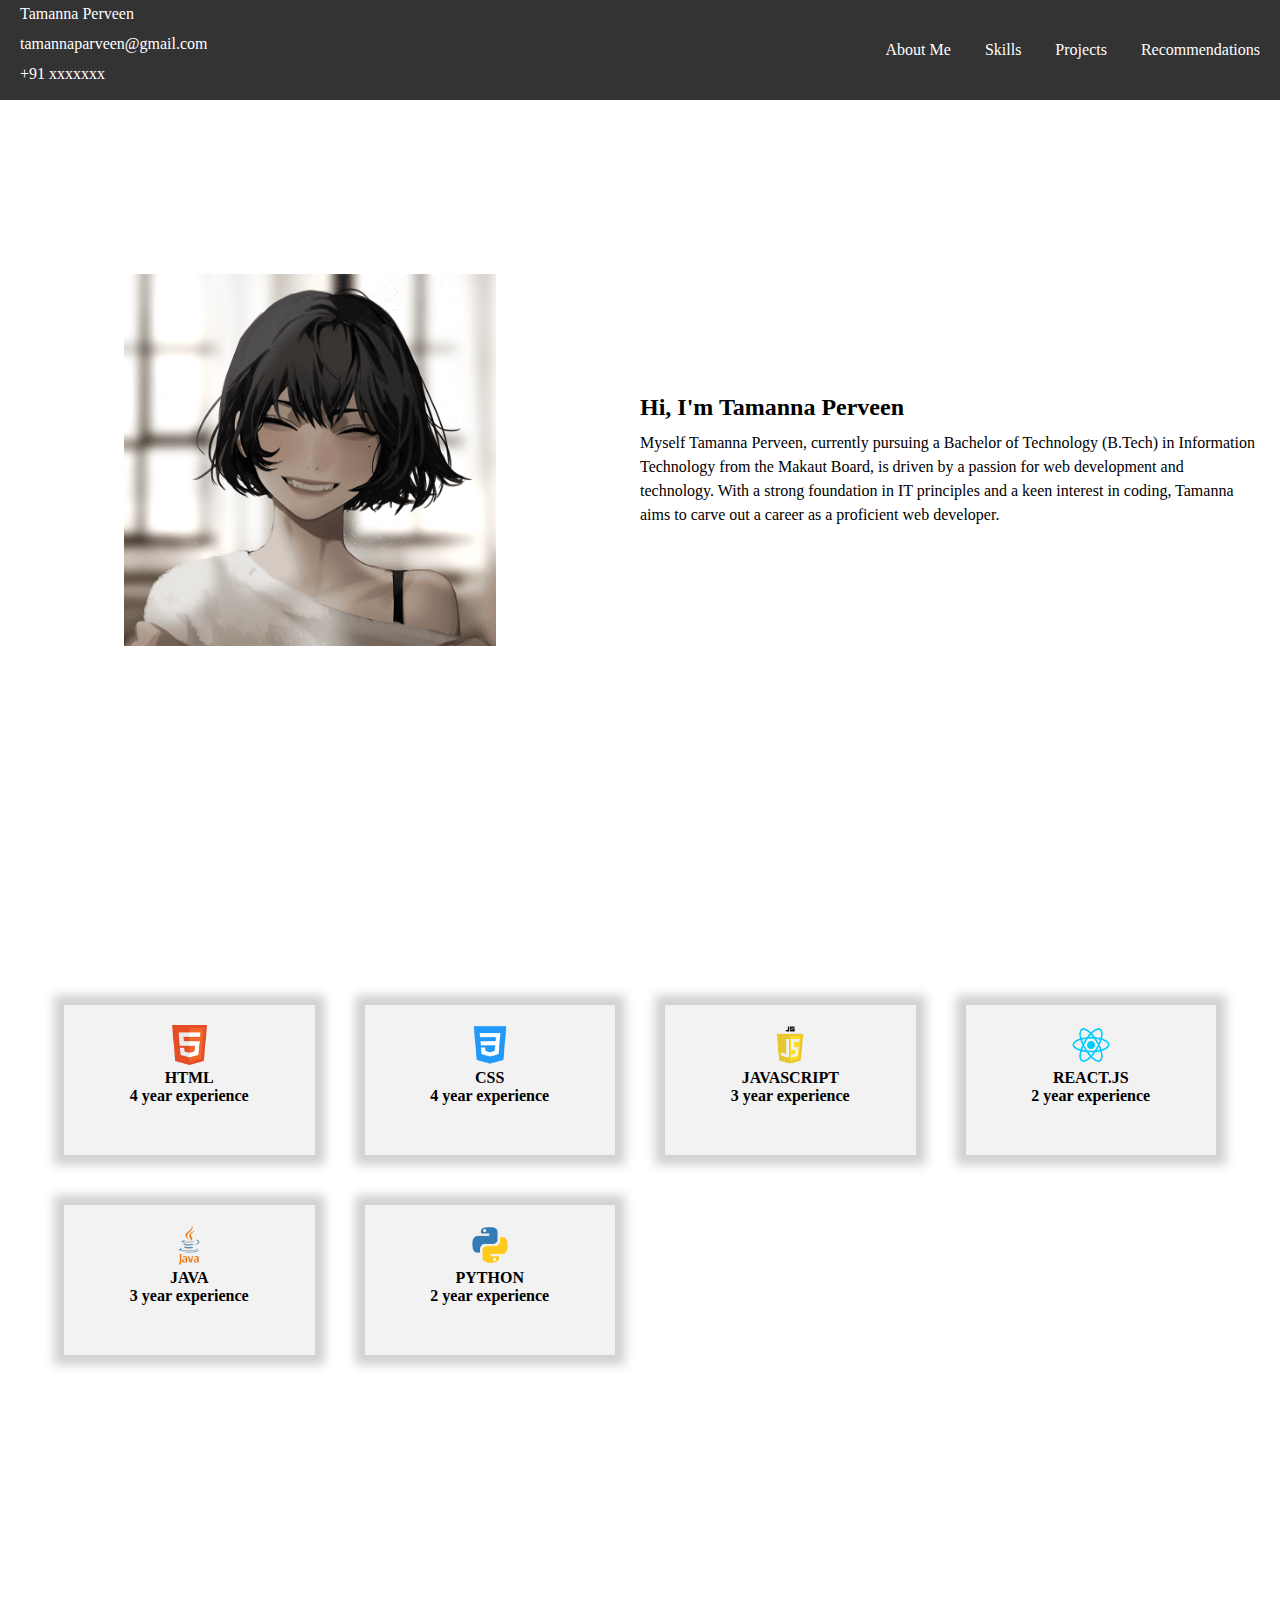
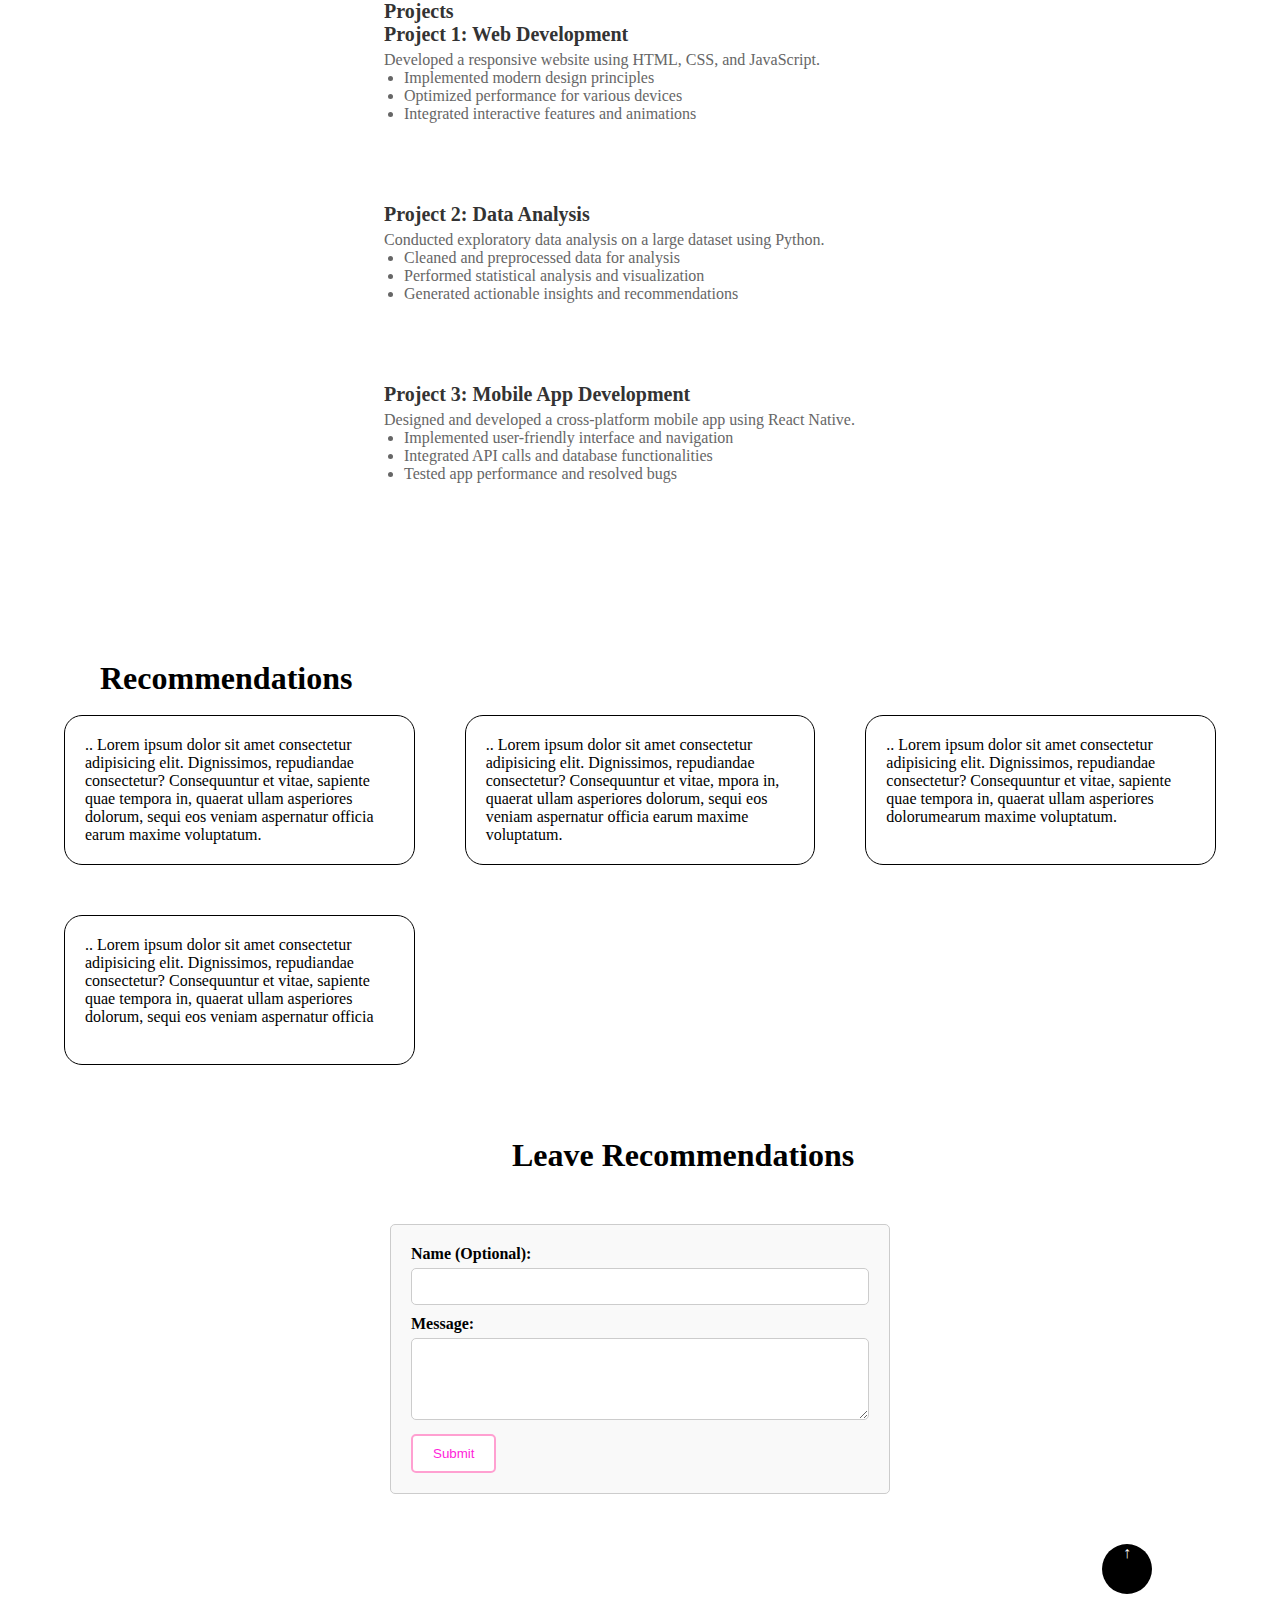
==== index.html @ ea0f34ee "add file" ====
<!DOCTYPE html>
<html lang="en">
<head>
    <meta charset="UTF-8">
    <meta name="viewport" content="width=device-width, initial-scale=1.0">
    <title>Tamanna Portfolio</title>
    <link rel="stylesheet" href="styles.css">
</head>
<body>
    <div class="navbar" id="navv">
        <div class="contact-info">
            <div>
                <p>Tamanna Perveen</p>
            </div>
            <div>
                <p>tamannaparveen@gmail.com</p>
            </div>
            <div>
                <p>+91 xxxxxxx</p>
            </div>
        </div>
        <div class="tabs">
            <a href="#about">About Me</a>
            <a href="#skills">Skills</a>
            <a href="#projects">Projects</a>
            <a href="#recommendations">Recommendations</a>
        </div>
    </div>

    <section id="about">
        <div class="about-section">
            <div class="left-div">
                <img src="./img/anime-girls-black-short-hair.png" alt="profile pic">
            </div>
            <div class="right-div">
                <div class="name-div">
                    <h1>Hi, I'm Tamanna Perveen</h1>
                </div>
                <div class="details-div">
                    <p>Myself Tamanna Perveen, currently pursuing a Bachelor of Technology (B.Tech) in Information Technology from the Makaut Board, is driven by a passion for web development and technology. With a strong foundation in IT principles and a keen interest in coding, Tamanna aims to carve out a career as a proficient web developer.</p>
                </div>
            </div>
        </div>    
    </section>

    <section id="skills" style="height: 80vh; display: flex; align-items: center;">
        <div class="grid-container">
            <div class="grid-item">
                <img src="./img/html-icon.webp" height="40px">
                <h4>HTML</h4>
                <b>4 year experience</b>
            </div>
            <div class="grid-item">
                <img src="./img/css.webp" height="40px">
                <h4>CSS</h4>
                <b>4 year experience</b>
            </div>
            <div class="grid-item">
                <img src="./img/jss.png" height="40px">
                <h4>JAVASCRIPT</h4>
                <b>3 year experience</b>
            </div>
            <div class="grid-item">
                <img src="./img/reactjss.png" height="40px">
                <h4>REACT.JS</h4>
                <b>2 year experience</b>
            </div>
            <div class="grid-item">
                <img src="./img/javaa.png" height="40px">
                <h4>JAVA</h4>
                <b>3 year experience</b>
            </div>
            <div class="grid-item">
                <img src="./img/pythonn.png" height="40px" >
                <h4>PYTHON</h4>
                <b>2 year experience</b>
            </div>
        </div>
    </section>

    <section id="projects" style="height: 80vh; display: flex; align-items: center; flex-direction: column;">
    <div class="project">
        <h1 class="project-title">Projects</h1>

        <div class="project-title">Project 1: Web Development</div>
        <div class="project-description">
            <p>Developed a responsive website using HTML, CSS, and JavaScript.</p>
            <ul class="bullet-points">
            <li>Implemented modern design principles</li>
            <li>Optimized performance for various devices</li>
            <li>Integrated interactive features and animations</li>
            </ul>
        </div>
        </div>

        <div class="project">
        <div class="project-title">Project 2: Data Analysis</div>
        <div class="project-description">
            <p>Conducted exploratory data analysis on a large dataset using Python.</p>
            <ul class="bullet-points">
            <li>Cleaned and preprocessed data for analysis</li>
            <li>Performed statistical analysis and visualization</li>
            <li>Generated actionable insights and recommendations</li>
            </ul>
        </div>
        </div>
    
    <div class="project">
        <div class="project-title">Project 3: Mobile App Development</div>
        <div class="project-description">
            <p>Designed and developed a cross-platform mobile app using React Native.</p>
            <ul class="bullet-points">
            <li>Implemented user-friendly interface and navigation</li>
            <li>Integrated API calls and database functionalities</li>
            <li>Tested app performance and resolved bugs</li>
            </ul>
        </div>
    </div>
    </section>

    <section id="recommendations" >
        <h1 style="margin-left: 100px;">Recommendations</h1> <br>
        <div class="grid-container-r">
            <div class="grid-item-r">
                .. Lorem ipsum dolor sit amet consectetur adipisicing elit. Dignissimos, repudiandae consectetur? Consequuntur et vitae, sapiente quae tempora in, quaerat ullam asperiores dolorum, sequi eos veniam aspernatur officia earum maxime voluptatum.
            </div>
            <div class="grid-item-r">
                .. Lorem ipsum dolor sit amet consectetur adipisicing elit. Dignissimos, repudiandae consectetur? Consequuntur et vitae, mpora in, quaerat ullam asperiores dolorum, sequi eos veniam aspernatur officia earum maxime voluptatum.
            </div>
            <div class="grid-item-r">
                .. Lorem ipsum dolor sit amet consectetur adipisicing elit. Dignissimos, repudiandae consectetur? Consequuntur et vitae, sapiente quae tempora in, quaerat ullam asperiores dolorumearum maxime voluptatum.
            </div>
            <div class="grid-item-r">
                .. Lorem ipsum dolor sit amet consectetur adipisicing elit. Dignissimos, repudiandae consectetur? Consequuntur et vitae, sapiente quae tempora in, quaerat ullam asperiores dolorum, sequi eos veniam aspernatur officia 
            </div>
        </div>
    </section>
    <br><br><br><br>

    <h1 style="margin-left: 40%;">Leave Recommendations</h1>

    <form id="recommendation-form">
    <label for="name">Name (Optional):</label>
    <input type="text" id="name" name="name">
    <br>
    <label for="message">Message:</label>
    <textarea id="message" name="message" rows="4" cols="50" required></textarea>
    <br>
    <button type="submit">Submit</button>
  </form>
  
  <div id="popup" style="display: none;">
    <br> 
    <p id="popup-text">Thanks for leaving a recommendation!</p>
    <br> <br> <br>
    <button id="ok-button">OK</button>
  </div>

<div class="footer" style="position: relative; width: 80%; margin: auto; margin-bottom: 40px;">
    <a href="#navv">
          <div style="height: 50px; width: 50px; border-radius: 50%; position: absolute; right: 0;text-align: center;margin-top: 0px;
            background-color: black; color:white;">
            ↑
            </div>
    </a>
</div>
<br><br><br><br>
    <script src="script.js"></script>
</body>
</html>
---- styles.css ----
*{
    padding: 0;
    margin: 0;
    box-sizing: border-box;
    scroll-behavior: smooth;
}

/* Styles for navbar */
.navbar {
    display: flex;
    justify-content: space-between;
    align-items: center;
    padding: 10px 20px;
    background-color: #333;
    color: white;
    height: 100px;
}

.contact-info {
    display: flex;
    flex-direction: column;
}

.contact-info > div {
    margin: 0;
    padding: 0;
    height: 30px;
}

.tabs a {
    text-decoration: none;
    color: white;
    margin-left: 30px;
}

.tabs a:hover {
    text-decoration: underline;
}



/* about style  */
#about{
    height: 80vh;
}
.about-section {
    height: 100%;
    display: flex;
    align-items: center;
}
.left-div{
    width: 50%;
    height: 100%;
    display: flex;
    justify-content: center;
    align-items: center;
}
.left-div img {
    width: 372px; 
    height: 372px;
    margin-right: 20px;
}

.right-div {
    flex: 1;
    padding-right: 20px;
}

.name-div h1 {
    font-size: 24px;
    margin-bottom: 10px;
}

.details-div p {
    font-size: 16px;
    line-height: 1.5;
}


/* skill style  */
.grid-container {
    width: 90%;
    margin: auto;
    display: grid;
    grid-template-columns: repeat(4, 1fr); /* 4 columns with equal width */
    grid-template-rows: repeat(2, 1fr); /* 2 rows with equal height */
    gap: 50px; /* Gap between grid items */
}
.grid-item {
    box-shadow: 0px 0px 10px 10px rgba(0, 0, 0, 0.183);
    background-color: #f2f2f2; /* Background color */
    padding: 20px; /* Padding around content */
    text-align: center; /* Center content horizontally */
    height: 150px;
}

/* project style  */
/* Styles for project section */
.project-title{
    align-items: center;
    font-size: larger;
    color: #000000;
}
.project {
    width: 40%;
    margin: auto;
    margin-bottom: 20px;
    margin-top: 60px;
    display: flex;
    justify-content: center;
    flex-direction: column;
  }
  
  .project-title {
    font-weight: bold;
    font-size: 20px;
    color: #333;
  }
  
  .project-description {
    margin-top: 5px;
    color: #666;
  }
  
  .bullet-points {
    margin-left: 20px;
  }
  

  /* recomended style  */
  #recommendations .grid-container-r {
    display: grid;
    grid-template-columns: repeat(3, 1fr); /* 3 columns with equal width */
    gap: 50px; /* Gap between grid items */
    width: 90%;
    margin: auto;
  }
  #recommendations .grid-item-r {
    background-color: white; /* Background color */
    padding: 20px; /* Padding around content */
    height: 150px;
    border: 1px black solid;
    border-radius:18px;
  }


/* form style  */

form {
    max-width: 500px;
    margin: 50px auto;
    padding: 20px;
    border: 1px solid #ccc;
    border-radius: 5px;
    background-color: #f9f9f9;
  }

  label {
    display: block;
    font-weight: bold;
    margin-bottom: 5px;
  }

  input[type="text"],
  textarea {
    width: 100%;
    padding: 10px;
    margin-bottom: 10px;
    border: 1px solid #ccc;
    border-radius: 5px;
    box-sizing: border-box; /* Ensure padding and border are included in width */
  }

  button[type="submit"] {
    padding: 10px 20px;
    background-color: rgb(255, 255, 255);
    color: rgb(255, 30, 218);
    border: 2px solid rgb(255, 160, 209);
    border-radius: 5px;
    cursor: pointer;
  }

  button[type="submit"]:hover {
    background-color: rgb(255, 61, 255);
    color: white;  }

  #popup {
    display: flex;
    display: none;
    position: fixed;
    top: 50%;
    left: 50%;
    transform: translate(-50%, -50%);
    padding: 20px;
    border: 1px solid #ccc;
    border-radius: 5px;
    background-color: #ffd7f8;
    box-shadow: 0 0 10px rgba(0, 0, 0, 0.1);
    z-index: 9999;
    height: 150px;
  }

  #popup p {
    margin: 0;
  }

  #ok-button {
    padding: 10px 60px;
    background-color: #f7fbff;
    color: rgb(177, 5, 177);
    border: none;
    border-radius: 5px;
    cursor: pointer;
    margin-left: 50px;
    margin-top: 0px;
  }

  #ok-button:hover {
    background-color: rgb(255, 61, 255);
    color: white;
    
  }
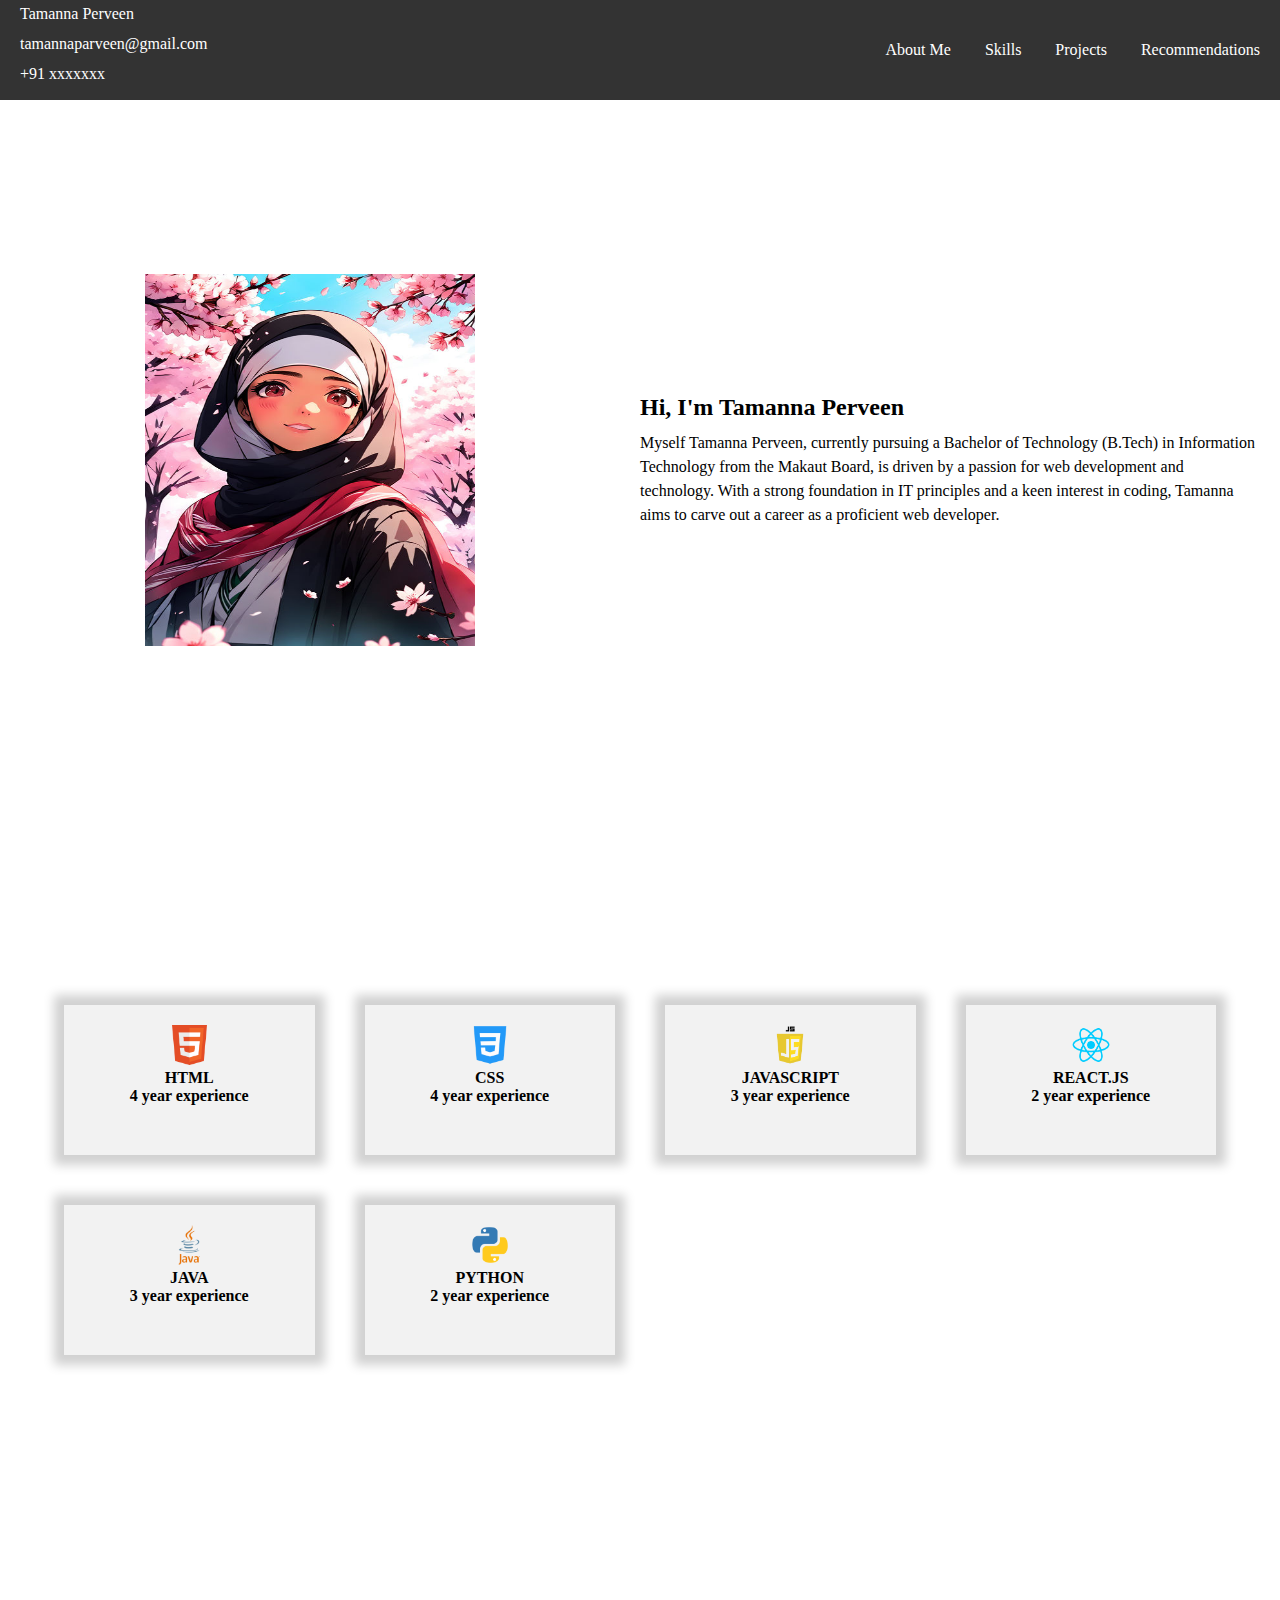
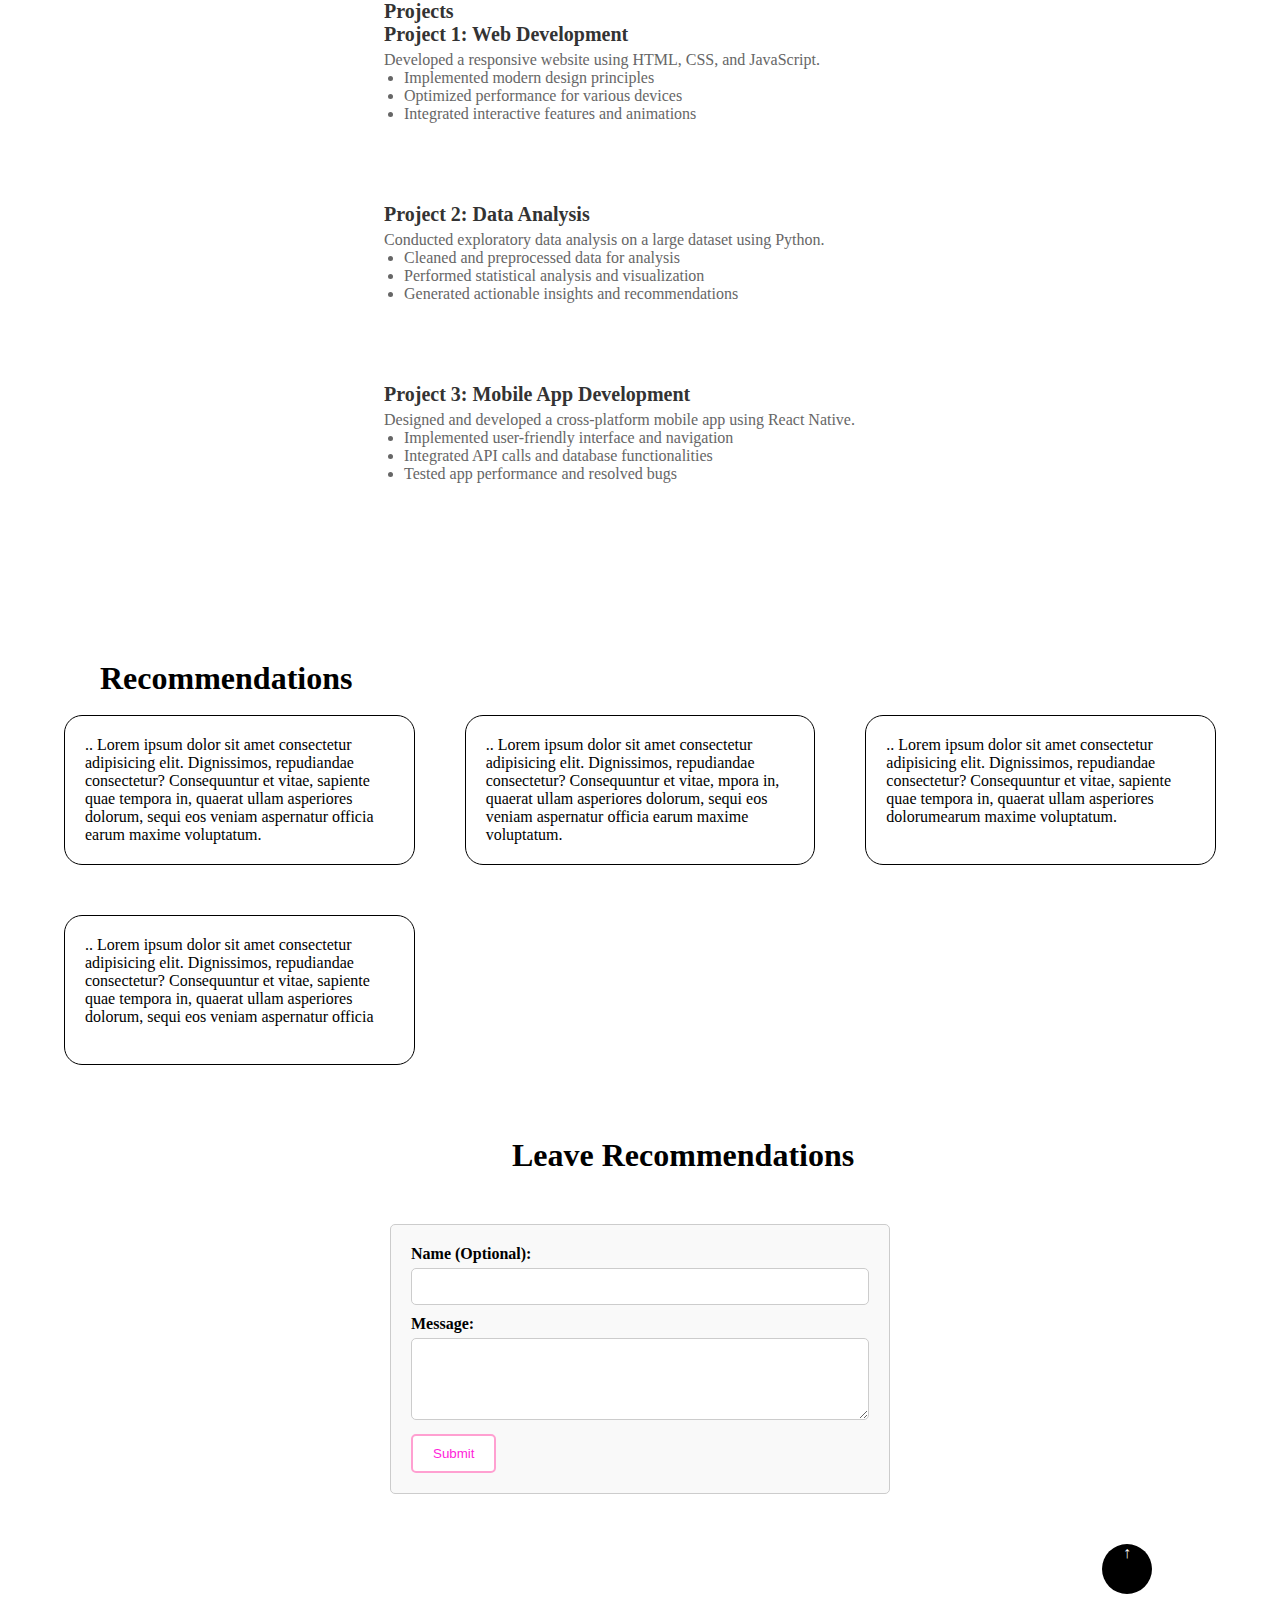
==== commit 8b641ef3: "add file" ====
--- a/index.html
+++ b/index.html
@@ -30,7 +30,9 @@
     <section id="about">
         <div class="about-section">
             <div class="left-div">
-                <img src="./img/anime-girls-black-short-hair.png" alt="profile pic">
+                <!-- <img src="./img/anime-girls-black-short-hair.png" alt="profile pic"> -->
+                <img src="./img/dp.jpeg" alt="profile pic">
+
             </div>
             <div class="right-div">
                 <div class="name-div">
--- a/styles.css
+++ b/styles.css
@@ -56,7 +56,7 @@
     align-items: center;
 }
 .left-div img {
-    width: 372px; 
+    width: 330px; 
     height: 372px;
     margin-right: 20px;
 }
